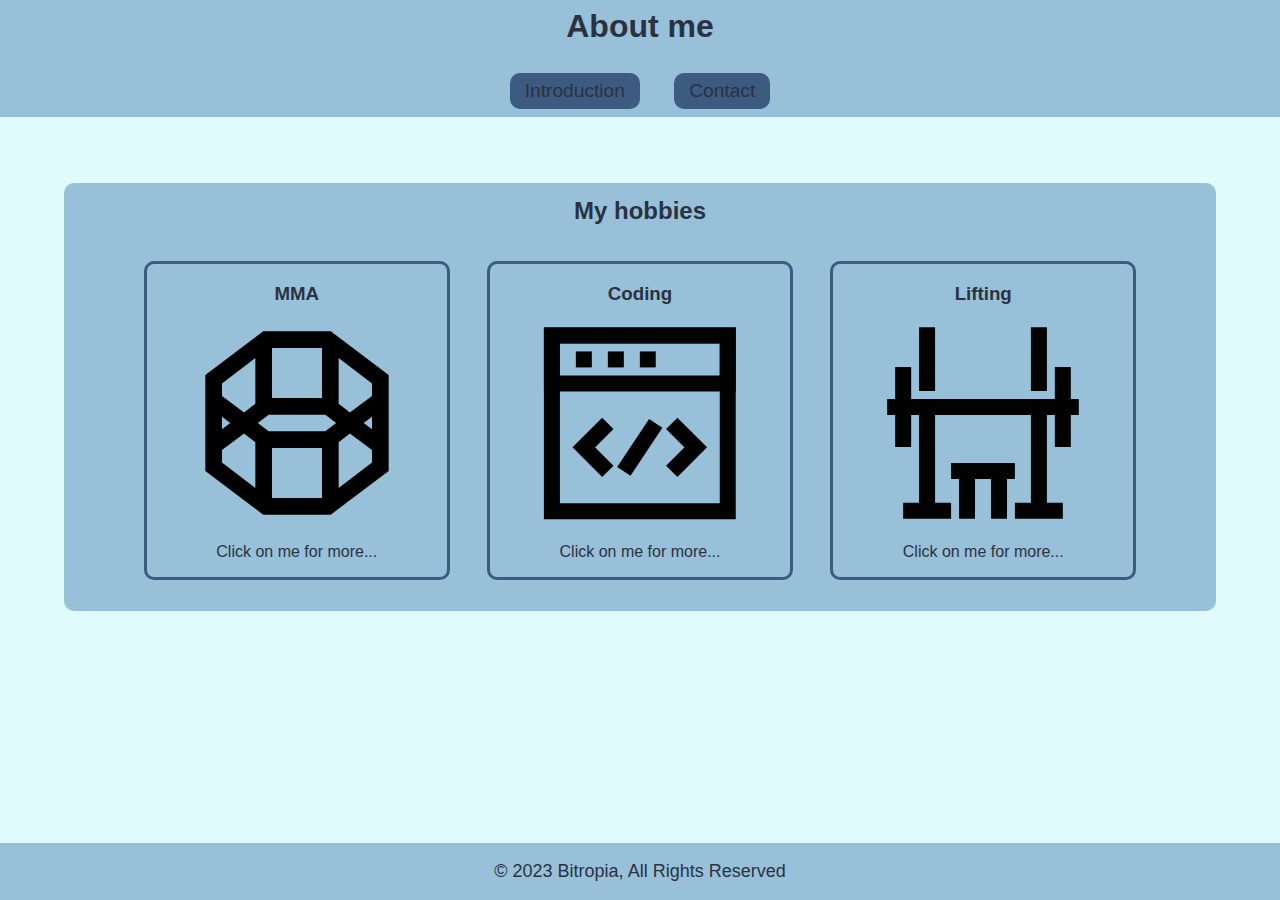
==== about.html @ 5f2811a8 "uus push2" ====
<!DOCTYPE html>
<html lang="en">
<head>
    <meta charset="UTF-8">
    <meta http-equiv="X-UA-Compatible" content="IE=edge">
    <meta name="viewport" content="width=device-width, initial-scale=1.0">
    <title>Arti - About me</title>
    <link rel="stylesheet" href="about.css">
</head>
<body>
    <header class="about_navbar">
        <h1>About me</h1>
        <nav>
            <a class="button" href="/index.html">Introduction</a>
            <a class="button" href="/">Contact</a>     
        </nav>
    </header>
    <main class="about_main">
        <section class="about_section">
            <h2>My hobbies</h2>
            <div class="about_hobbies_flexbox"></div>
                <section class="hobby">
                    <h3>MMA</h3>
                    <img src="resources/mma_icon_vector.svg" alt="cage"/>
                    <div class="hobby_text_section_1" onClick="changeParagraphOnToggle(0, 'small')">
                        <p>Click on me for more...</p>
                    </div>
                    <div class="hobby_text_section_2">
                        <p>
                            Mixed martial arts (MMA) is a full-contact combat sport based on striking, 
                            grappling and ground fighting.
                        </p>
                        <button class="button" onClick="changeParagraphOnToggle(0, 'big')">Close</button>
                    </div>
                </section>
                <section class="hobby">
                    <h3>Coding</h3>
                    <img src="resources/coding_icon_vector.svg" alt="computer"/>
                    <div class="hobby_text_section_1" onClick="changeParagraphOnToggle(1, 'small')">
                        <p>Click on me for more...</p>
                    </div>
                    <div class="hobby_text_section_2" onClick="changeParagraphOnToggle(1, 'big')">
                        <p>
                            What exactly coding means?
                            Coding tells a machine which actions to perform and how to complete tasks.
                        </p>
                        <button class="button">Close</button>
                    </div>
                </section>
                <section class="hobby">
                    <h3>Lifting</h3>
                    <img src="resources/lifting_icon_vector.svg" alt="squat rack"/>
                    <div class="hobby_text_section_1" onClick="changeParagraphOnToggle(2, 'small')">
                        <p>Click on me for more...</p>
                    </div>
                    <div class="hobby_text_section_2" onClick="changeParagraphOnToggle(2, 'big')">
                        <p>
                            Weightlifting or weight lifting generally refers to physical exercises and 
                            sports in which people lift weights.
                        </p>
                        <button class="button">Close</button>
                    </div>
                </section>
            </div>
        </section>
    </main>
    <footer>
        <p>© 2023 Bitropia, All Rights Reserved</p>
    </footer>

    <script>
        //getting bigger divs of the hobbies
        const listOfBigDivs = document.getElementsByClassName("hobby_text_section_2");
        
        //setting their display to none
        let i = 0;
        while (i < listOfBigDivs.length) {
            listOfBigDivs[i].style.display = "none";
            i ++;
        };
        
        //getting the smaller divs of the hobbies
        const listOfSmallDivs = document.getElementsByClassName("hobby_text_section_1");

        //function for toggling them 
        function changeParagraphOnToggle(hobbyId, currentDivSize){
            if (currentDivSize === "small") {
                listOfBigDivs[hobbyId].style.display = "block";
                listOfSmallDivs[hobbyId].style.display = "none"
            } else if (currentDivSize === "big") {
                listOfBigDivs[hobbyId].style.display = "none";
                listOfSmallDivs[hobbyId].style.display = "block"
            } else {
                alert("Invalid request");
                console.log("Got an invalid request")
            }
        }
    </script>
</body>

</html>
---- about.css ----
html, body {
    margin: 0;
    padding: 0;
    font-family: 'Lato', sans-serif;
    color: #293241;
    background-color: #e0fbfc;
}
body{
    min-height: 100vh;
    display: flex;
    flex-direction: column;
}

.button {
    background-color: #3d5a80;
    padding: 7px 15px;
    font-size: larger;
    font-weight: 500;
    border-radius: 10px;
    text-decoration: none;
    color: #293241;
    box-sizing: border-box;
}
.button:hover{
    transform: translateY(-5px);
    transition: 0.3s;
    padding: 8px 17px;
}

.about_navbar {
    background-color: #98c1d9;
    margin: 0;
    text-align: center;
    padding: calc(0.5vh + 3px) 0;
    position: sticky;
    top: 0;
}
.about_navbar > nav {
    margin-top: calc(15px + 1.5vh);
    display: flex;
    justify-content: center;
    gap: calc(15px + 1.5vw);
}
.about_navbar h1{
    margin: 0;
}

.about_main {
    margin: calc(3vh + 15px) 0;
}

.about_section {
    box-sizing: border-box;
    max-width: 90%;
    background-color: #98c1d9;
    margin: calc(15px + 1vh) auto;
    border-radius: 10px;
    text-align: center;
    padding: calc(1vh + 5px) calc(1vw + 5px);
}
.about_section > h2 {
    margin-top: 0;
}

.about_hobbies_flexbox {
    display: flex;
    flex-direction: row;
    gap: calc(2vw + 5px);
}
.hobby {
    border: 3px solid #3d5a80;
    border-radius: 10px;
    width: 300px;
    display: inline-block;
    margin: calc(0.5vw + 10px);
}
.hobby > img {
    height: 200px;
}

footer {
    margin-top: auto;
    background-color: #98c1d9;
    text-align: center;
    font-size: large;
}
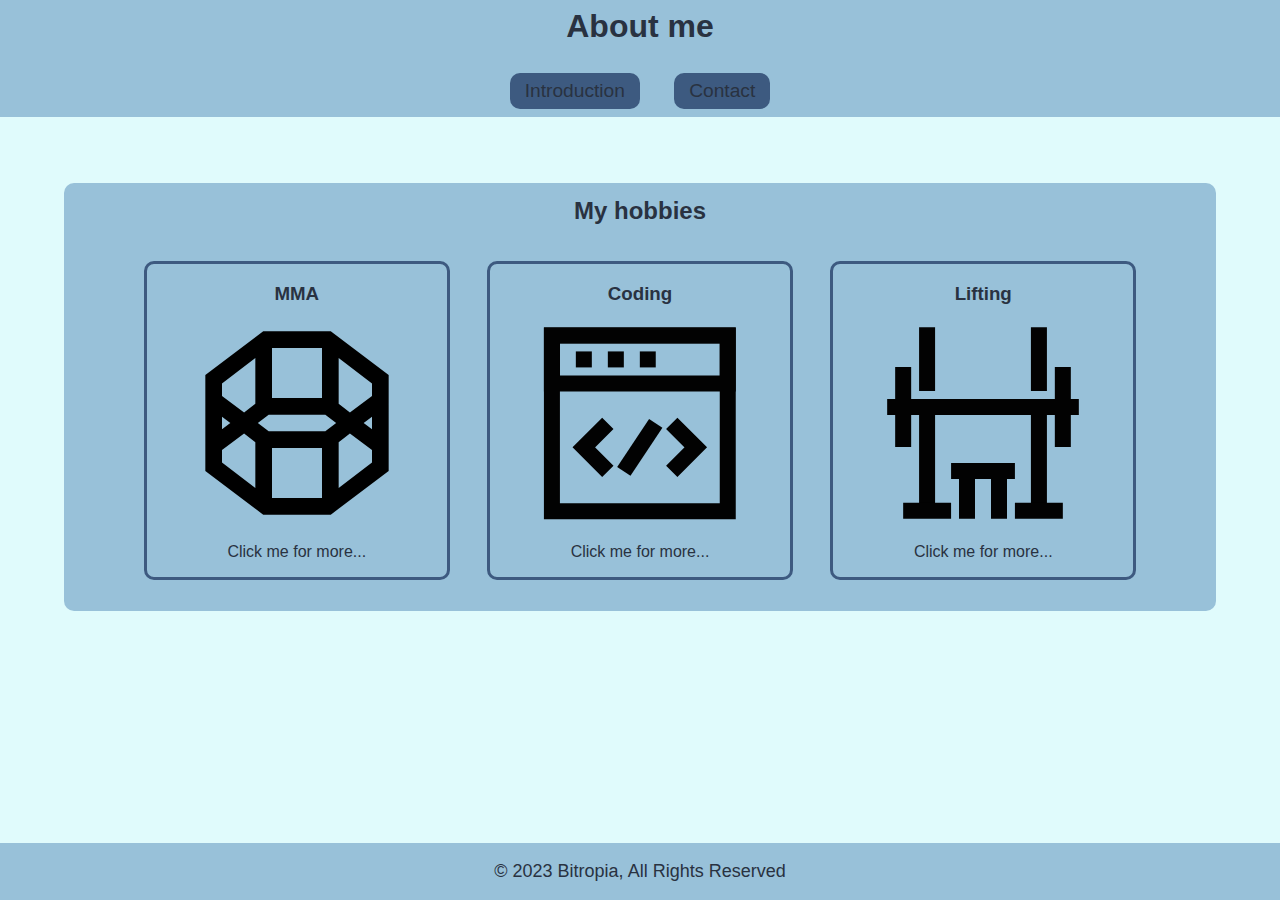
==== commit 7dadd7f7: "uus push3" ====
--- a/about.html
+++ b/about.html
@@ -22,44 +22,35 @@
                 <section class="hobby">
                     <h3>MMA</h3>
                     <img src="resources/mma_icon_vector.svg" alt="cage"/>
-                    <div class="hobby_text_section_1" onClick="changeParagraphOnToggle(0, 'small')">
-                        <p>Click on me for more...</p>
-                    </div>
-                    <div class="hobby_text_section_2">
-                        <p>
-                            Mixed martial arts (MMA) is a full-contact combat sport based on striking, 
-                            grappling and ground fighting.
-                        </p>
-                        <button class="button" onClick="changeParagraphOnToggle(0, 'big')">Close</button>
-                    </div>
+                    <input class="mma_checkbox" type="checkbox" id="r1">
+                        <label class="mma_label" for="r1">
+                            <p class="mma_text1">Click me for more...</p>
+                            <p class="mma_text2">Mixed martial arts (MMA) is a full-contact combat sport based on striking, 
+                                grappling and ground fighting.</p>
+                        </label>
+                    </input>     
                 </section>
                 <section class="hobby">
                     <h3>Coding</h3>
                     <img src="resources/coding_icon_vector.svg" alt="computer"/>
-                    <div class="hobby_text_section_1" onClick="changeParagraphOnToggle(1, 'small')">
-                        <p>Click on me for more...</p>
-                    </div>
-                    <div class="hobby_text_section_2" onClick="changeParagraphOnToggle(1, 'big')">
-                        <p>
-                            What exactly coding means?
-                            Coding tells a machine which actions to perform and how to complete tasks.
-                        </p>
-                        <button class="button">Close</button>
-                    </div>
+                    <input class="coding_checkbox" type="checkbox" id="r2">
+                        <label class="coding_label" for="r2">
+                            <p class="coding_text1">Click me for more...</p>
+                            <p class="coding_text2">Mixed martial arts (MMA) is a full-contact combat sport based on striking, 
+                                grappling and ground fighting.</p>
+                        </label>
+                    </input>  
                 </section>
                 <section class="hobby">
                     <h3>Lifting</h3>
                     <img src="resources/lifting_icon_vector.svg" alt="squat rack"/>
-                    <div class="hobby_text_section_1" onClick="changeParagraphOnToggle(2, 'small')">
-                        <p>Click on me for more...</p>
-                    </div>
-                    <div class="hobby_text_section_2" onClick="changeParagraphOnToggle(2, 'big')">
-                        <p>
-                            Weightlifting or weight lifting generally refers to physical exercises and 
-                            sports in which people lift weights.
-                        </p>
-                        <button class="button">Close</button>
-                    </div>
+                    <input class="lifting_checkbox" type="checkbox" id="r3">
+                        <label class="lifting_label" for="r3">
+                            <p class="lifting_text1">Click me for more...</p>
+                            <p class="lifting_text2">Mixed martial arts (MMA) is a full-contact combat sport based on striking, 
+                                grappling and ground fighting.</p>
+                        </label>
+                    </input>  
                 </section>
             </div>
         </section>
--- a/about.css
+++ b/about.css
@@ -83,4 +83,47 @@
     background-color: #98c1d9;
     text-align: center;
     font-size: large;
+}
+
+
+.mma_checkbox{
+    display: none;
+}
+.mma_text2{
+    padding: 10px;
+    display: none;
+}
+.mma_checkbox:checked + .mma_label > .mma_text2{
+    display: inline-block;
+}
+.mma_checkbox:checked + .mma_label > .mma_text1{
+    display: none;
+}
+
+.coding_checkbox{
+    display: none;
+}
+.coding_text2{
+    padding: 10px;
+    display: none;
+}
+.coding_checkbox:checked + .coding_label > .coding_text2{
+    display: inline-block;
+}
+.coding_checkbox:checked + .coding_label > .coding_text1{
+    display: none;
+}
+
+.lifting_checkbox{
+    display: none;
+}
+.lifting_text2{
+    padding: 10px;
+    display: none;
+}
+.lifting_checkbox:checked + .lifting_label > .lifting_text2{
+    display: inline-block;
+}
+.lifting_checkbox:checked + .lifting_label > .lifting_text1{
+    display: none;
 }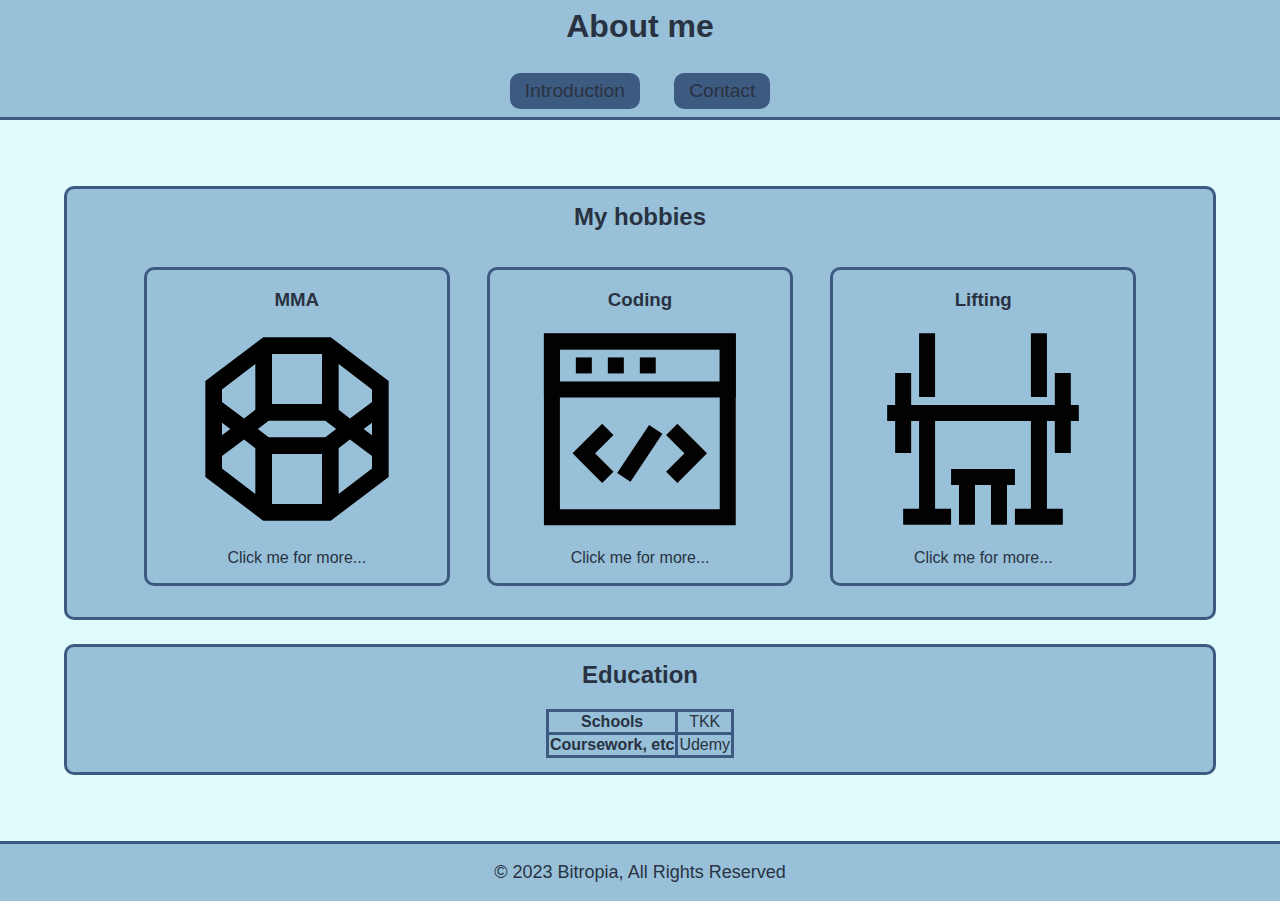
==== commit 8af9d50f: "uus push4" ====
--- a/about.html
+++ b/about.html
@@ -12,7 +12,7 @@
         <h1>About me</h1>
         <nav>
             <a class="button" href="/index.html">Introduction</a>
-            <a class="button" href="/">Contact</a>     
+            <a class="button" href="/contact.html">Contact</a>     
         </nav>
     </header>
     <main class="about_main">
@@ -54,6 +54,19 @@
                 </section>
             </div>
         </section>
+        <section class="about_section">
+            <h2>Education</h2>
+            <table class="about_table">
+                <tr>
+                    <th>Schools</th>
+                    <td>TKK</td>
+                </tr>
+                <tr>
+                    <th>Coursework, etc</th>
+                    <td>Udemy</td>
+                </tr>
+            </table>
+        </section>
     </main>
     <footer>
         <p>© 2023 Bitropia, All Rights Reserved</p>
--- a/about.css
+++ b/about.css
@@ -34,6 +34,7 @@
     padding: calc(0.5vh + 3px) 0;
     position: sticky;
     top: 0;
+    border-bottom: #3d5a80 3px solid;
 }
 .about_navbar > nav {
     margin-top: calc(15px + 1.5vh);
@@ -50,6 +51,7 @@
 }
 
 .about_section {
+    border: 3px solid #3d5a80;
     box-sizing: border-box;
     max-width: 90%;
     background-color: #98c1d9;
@@ -77,14 +79,6 @@
 .hobby > img {
     height: 200px;
 }
-
-footer {
-    margin-top: auto;
-    background-color: #98c1d9;
-    text-align: center;
-    font-size: large;
-}
-
 
 .mma_checkbox{
     display: none;
@@ -126,4 +120,20 @@
 }
 .lifting_checkbox:checked + .lifting_label > .lifting_text1{
     display: none;
-}+}
+
+.about_table{
+    margin: 0 auto;
+    border-collapse: collapse;
+}
+.about_table tr, th, td{
+    border: 3px solid #3d5a80;
+}
+
+footer {
+    margin-top: auto;
+    background-color: #98c1d9;
+    text-align: center;
+    font-size: large;
+    border-top: #3d5a80 3px solid;
+}
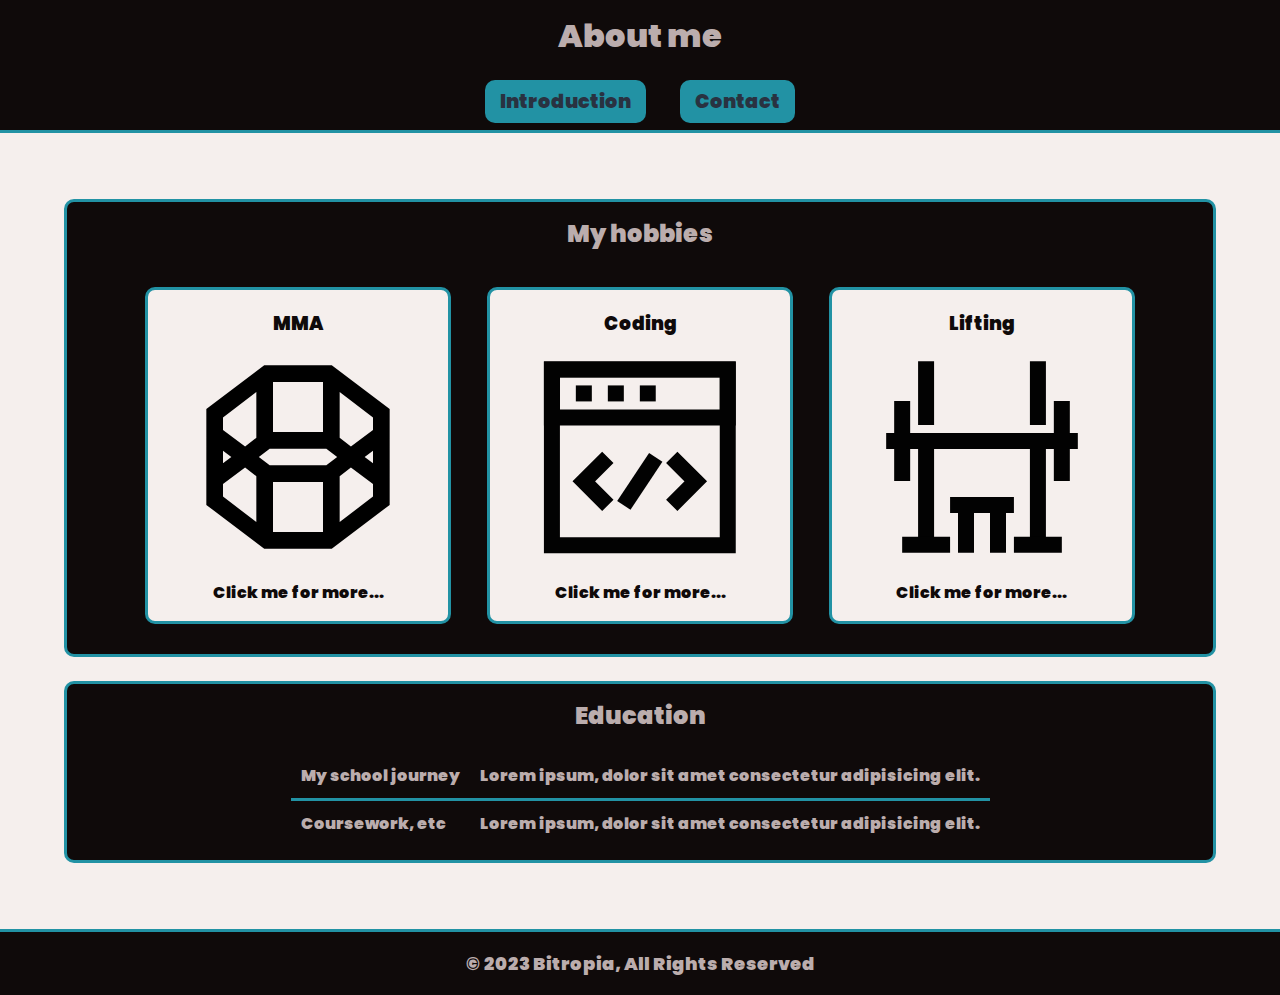
==== commit 7591b8cb: "random push" ====
--- a/about.html
+++ b/about.html
@@ -1,106 +1,121 @@
 <!DOCTYPE html>
 <html lang="en">
-<head>
-    <meta charset="UTF-8">
-    <meta http-equiv="X-UA-Compatible" content="IE=edge">
-    <meta name="viewport" content="width=device-width, initial-scale=1.0">
-    <title>Arti - About me</title>
-    <link rel="stylesheet" href="about.css">
-</head>
-<body>
-    <header class="about_navbar">
-        <h1>About me</h1>
-        <nav>
-            <a class="button" href="/index.html">Introduction</a>
-            <a class="button" href="/contact.html">Contact</a>     
-        </nav>
+  <head>
+    <meta charset="UTF-8" />
+    <meta http-equiv="X-UA-Compatible" content="IE=edge" />
+    <meta name="viewport" content="width=device-width, initial-scale=1.0" />
+    <title>About me - Arti, a Web Development Intern</title>
+    <link rel="stylesheet" href="about.css" />
+    <meta
+      name="description"
+      content="Lorem ipsum dolor sit amet consectetur adipisicing elit. 
+    Eligendi dolor reiciendis corrupti tempore officiis molestias eveniet alias? "
+    />
+    <meta
+      name="keywords"
+      content="html, css, javascript, intern, SWE, about page"
+    />
+    <link rel="shortcut icon" type="image/ico" href="./resources/favicon/favicon.ico"/>
+  </head>
+  <body>
+    <header class="about_header">
+      <h1>About me</h1>
     </header>
+    <nav class="about_navbar">
+      <a class="button" href="/index.html" title="Introduction">Introduction</a>
+      <a class="button" href="/contact.html" title="Contact">Contact</a>
+    </nav>
     <main class="about_main">
-        <section class="about_section">
-            <h2>My hobbies</h2>
-            <div class="about_hobbies_flexbox"></div>
-                <section class="hobby">
-                    <h3>MMA</h3>
-                    <img src="resources/mma_icon_vector.svg" alt="cage"/>
-                    <input class="mma_checkbox" type="checkbox" id="r1">
-                        <label class="mma_label" for="r1">
-                            <p class="mma_text1">Click me for more...</p>
-                            <p class="mma_text2">Mixed martial arts (MMA) is a full-contact combat sport based on striking, 
-                                grappling and ground fighting.</p>
-                        </label>
-                    </input>     
-                </section>
-                <section class="hobby">
-                    <h3>Coding</h3>
-                    <img src="resources/coding_icon_vector.svg" alt="computer"/>
-                    <input class="coding_checkbox" type="checkbox" id="r2">
-                        <label class="coding_label" for="r2">
-                            <p class="coding_text1">Click me for more...</p>
-                            <p class="coding_text2">Mixed martial arts (MMA) is a full-contact combat sport based on striking, 
-                                grappling and ground fighting.</p>
-                        </label>
-                    </input>  
-                </section>
-                <section class="hobby">
-                    <h3>Lifting</h3>
-                    <img src="resources/lifting_icon_vector.svg" alt="squat rack"/>
-                    <input class="lifting_checkbox" type="checkbox" id="r3">
-                        <label class="lifting_label" for="r3">
-                            <p class="lifting_text1">Click me for more...</p>
-                            <p class="lifting_text2">Mixed martial arts (MMA) is a full-contact combat sport based on striking, 
-                                grappling and ground fighting.</p>
-                        </label>
-                    </input>  
-                </section>
-            </div>
-        </section>
-        <section class="about_section">
-            <h2>Education</h2>
-            <table class="about_table">
-                <tr>
-                    <th>Schools</th>
-                    <td>TKK</td>
-                </tr>
-                <tr>
-                    <th>Coursework, etc</th>
-                    <td>Udemy</td>
-                </tr>
-            </table>
-        </section>
+      <section class="about_section">
+        <h2>My hobbies</h2>
+        <div>
+          <section class="hobby">
+            <h3>MMA</h3>
+            <img src="resources/mma_icon_vector.svg" alt="cage" />
+            <input class="mma_checkbox" type="checkbox" id="r1" />
+            <label class="mma_label" for="r1">
+              <p class="mma_text1">Click me for more...</p>
+              <p class="mma_text2">
+                Mixed martial arts (MMA) is a full-contact combat sport based on
+                striking, grappling and ground fighting.
+              </p>
+            </label>
+          </section>
+          <section class="hobby">
+            <h3>Coding</h3>
+            <img src="resources/coding_icon_vector.svg" alt="computer" />
+            <input class="coding_checkbox" type="checkbox" id="r2" />
+            <label class="coding_label" for="r2">
+              <p class="coding_text1">Click me for more...</p>
+              <p class="coding_text2">
+                Mixed martial arts (MMA) is a full-contact combat sport based on
+                striking, grappling and ground fighting.
+              </p>
+            </label>
+          </section>
+          <section class="hobby">
+            <h3>Lifting</h3>
+            <img src="resources/lifting_icon_vector.svg" alt="squat rack" />
+            <input class="lifting_checkbox" type="checkbox" id="r3" />
+            <label class="lifting_label" for="r3">
+              <p class="lifting_text1">Click me for more...</p>
+              <p class="lifting_text2">
+                Mixed martial arts (MMA) is a full-contact combat sport based on
+                striking, grappling and ground fighting.
+              </p>
+            </label>
+          </section>
+        </div>
+      </section>
+      <section class="about_section">
+        <h2>Education</h2>
+        <table class="about_table">
+          <tr>
+            <th>My school journey</th>
+            <td>Lorem ipsum, dolor sit amet consectetur adipisicing elit.</td>
+          </tr>
+          <tr>
+            <th>Coursework, etc</th>
+            <td>Lorem ipsum, dolor sit amet consectetur adipisicing elit.</td>
+          </tr>
+        </table>
+      </section>
     </main>
     <footer>
-        <p>© 2023 Bitropia, All Rights Reserved</p>
+      <p>© 2023 Bitropia, All Rights Reserved</p>
     </footer>
 
     <script>
-        //getting bigger divs of the hobbies
-        const listOfBigDivs = document.getElementsByClassName("hobby_text_section_2");
-        
-        //setting their display to none
-        let i = 0;
-        while (i < listOfBigDivs.length) {
-            listOfBigDivs[i].style.display = "none";
-            i ++;
-        };
-        
-        //getting the smaller divs of the hobbies
-        const listOfSmallDivs = document.getElementsByClassName("hobby_text_section_1");
+      //getting bigger divs of the hobbies
+      const listOfBigDivs = document.getElementsByClassName(
+        "hobby_text_section_2"
+      );
 
-        //function for toggling them 
-        function changeParagraphOnToggle(hobbyId, currentDivSize){
-            if (currentDivSize === "small") {
-                listOfBigDivs[hobbyId].style.display = "block";
-                listOfSmallDivs[hobbyId].style.display = "none"
-            } else if (currentDivSize === "big") {
-                listOfBigDivs[hobbyId].style.display = "none";
-                listOfSmallDivs[hobbyId].style.display = "block"
-            } else {
-                alert("Invalid request");
-                console.log("Got an invalid request")
-            }
+      //setting their display to none
+      let i = 0;
+      while (i < listOfBigDivs.length) {
+        listOfBigDivs[i].style.display = "none";
+        i++;
+      }
+
+      //getting the smaller divs of the hobbies
+      const listOfSmallDivs = document.getElementsByClassName(
+        "hobby_text_section_1"
+      );
+
+      //function for toggling them
+      function changeParagraphOnToggle(hobbyId, currentDivSize) {
+        if (currentDivSize === "small") {
+          listOfBigDivs[hobbyId].style.display = "block";
+          listOfSmallDivs[hobbyId].style.display = "none";
+        } else if (currentDivSize === "big") {
+          listOfBigDivs[hobbyId].style.display = "none";
+          listOfSmallDivs[hobbyId].style.display = "block";
+        } else {
+          alert("Invalid request");
+          console.log("Got an invalid request");
         }
+      }
     </script>
-</body>
-
+  </body>
 </html>
-
--- a/about.css
+++ b/about.css
@@ -1,139 +1,151 @@
-html, body {
-    margin: 0;
-    padding: 0;
-    font-family: 'Lato', sans-serif;
-    color: #293241;
-    background-color: #e0fbfc;
+@font-face {
+    font-family: "Poppins";
+     src: url('./resources/Poppins_font/Poppins-Black.ttf') format("truetype");
 }
-body{
-    min-height: 100vh;
-    display: flex;
-    flex-direction: column;
+html,
+body {
+  margin: 0;
+  padding: 0;
+  font-family: "Poppins", sans-serif;
+  color: #BBADAD;
+  background-color: #f5efed;
+}
+body {
+  min-height: 100vh;
+  display: flex;
+  flex-direction: column;
 }
 
 .button {
-    background-color: #3d5a80;
-    padding: 7px 15px;
-    font-size: larger;
-    font-weight: 500;
-    border-radius: 10px;
-    text-decoration: none;
-    color: #293241;
-    box-sizing: border-box;
+  background-color: #2292a4;
+  padding: 7px 15px;
+  font-size: larger;
+  font-weight: 500;
+  border-radius: 10px;
+  text-decoration: none;
+  color: #293241;
+  box-sizing: border-box;
 }
-.button:hover{
-    transform: translateY(-5px);
-    transition: 0.3s;
-    padding: 8px 17px;
+.button:hover {
+  transform: translateY(-5px);
+  transition: 0.3s;
+  padding: 8px 17px;
 }
 
+.about_header {
+    background-color: #0f0a0a;
+  margin: 0;
+  text-align: center;
+  
+}
 .about_navbar {
-    background-color: #98c1d9;
-    margin: 0;
-    text-align: center;
     padding: calc(0.5vh + 3px) 0;
-    position: sticky;
-    top: 0;
-    border-bottom: #3d5a80 3px solid;
+  display: flex;
+  justify-content: center;
+  gap: calc(15px + 1.5vw);
+  background-color: #0f0a0a;
+  border-bottom: #2292a4 3px solid;
+  position: sticky;
+  top: 0;
 }
-.about_navbar > nav {
-    margin-top: calc(15px + 1.5vh);
-    display: flex;
-    justify-content: center;
-    gap: calc(15px + 1.5vw);
-}
-.about_navbar h1{
-    margin: 0;
+.about_header h1 {
+    margin: 0.75rem;
 }
 
 .about_main {
-    margin: calc(3vh + 15px) 0;
+  margin: calc(3vh + 15px) 0;
 }
 
 .about_section {
-    border: 3px solid #3d5a80;
-    box-sizing: border-box;
-    max-width: 90%;
-    background-color: #98c1d9;
-    margin: calc(15px + 1vh) auto;
-    border-radius: 10px;
-    text-align: center;
-    padding: calc(1vh + 5px) calc(1vw + 5px);
+  border: 3px solid #2292a4;
+  box-sizing: border-box;
+  max-width: 90%;
+  background-color: #0f0a0a;
+  margin: calc(15px + 1vh) auto;
+  border-radius: 10px;
+  text-align: center;
+  padding: calc(1vh + 5px) calc(1vw + 5px);
 }
 .about_section > h2 {
-    margin-top: 0;
+  margin-top: 0;
 }
 
-.about_hobbies_flexbox {
-    display: flex;
-    flex-direction: row;
-    gap: calc(2vw + 5px);
-}
 .hobby {
-    border: 3px solid #3d5a80;
-    border-radius: 10px;
-    width: 300px;
-    display: inline-block;
-    margin: calc(0.5vw + 10px);
+background-color: #f5efed;
+color:#0f0a0a;
+  border: 3px solid #2292a4;
+  border-radius: 10px;
+  width: 300px;
+  display: inline-block;
+  margin: calc(0.5vw + 10px);
 }
 .hobby > img {
-    height: 200px;
+  height: 200px;
 }
 
-.mma_checkbox{
-    display: none;
+.mma_checkbox {
+  display: none;
 }
-.mma_text2{
-    padding: 10px;
-    display: none;
+.mma_text2 {
+  padding: 10px;
+  display: none;
 }
-.mma_checkbox:checked + .mma_label > .mma_text2{
-    display: inline-block;
+.mma_checkbox:checked + .mma_label > .mma_text2 {
+  display: inline-block;
 }
-.mma_checkbox:checked + .mma_label > .mma_text1{
-    display: none;
+.mma_checkbox:checked + .mma_label > .mma_text1 {
+  display: none;
 }
 
-.coding_checkbox{
-    display: none;
+.coding_checkbox {
+  display: none;
 }
-.coding_text2{
-    padding: 10px;
-    display: none;
+.coding_text2 {
+  padding: 10px;
+  display: none;
 }
-.coding_checkbox:checked + .coding_label > .coding_text2{
-    display: inline-block;
+.coding_checkbox:checked + .coding_label > .coding_text2 {
+  display: inline-block;
 }
-.coding_checkbox:checked + .coding_label > .coding_text1{
-    display: none;
+.coding_checkbox:checked + .coding_label > .coding_text1 {
+  display: none;
 }
 
-.lifting_checkbox{
-    display: none;
+.lifting_checkbox {
+  display: none;
 }
-.lifting_text2{
-    padding: 10px;
-    display: none;
+.lifting_text2 {
+  padding: 10px;
+  display: none;
 }
-.lifting_checkbox:checked + .lifting_label > .lifting_text2{
-    display: inline-block;
+.lifting_checkbox:checked + .lifting_label > .lifting_text2 {
+  display: inline-block;
 }
-.lifting_checkbox:checked + .lifting_label > .lifting_text1{
-    display: none;
+.lifting_checkbox:checked + .lifting_label > .lifting_text1 {
+  display: none;
 }
 
-.about_table{
-    margin: 0 auto;
-    border-collapse: collapse;
+.about_table {
+  margin: 0 auto;
+  border-collapse: collapse;
+  border-spacing: 0;
 }
-.about_table tr, th, td{
-    border: 3px solid #3d5a80;
+.about_table tr {
+  border-bottom: 3px solid #2292a4;
+}
+.about_table tr:last-of-type {
+  border: none;
+}
+.about_table td,
+th {
+  padding: 10px;
+  text-align: left;
 }
 
 footer {
-    margin-top: auto;
-    background-color: #98c1d9;
-    text-align: center;
-    font-size: large;
-    border-top: #3d5a80 3px solid;
+  margin-top: auto;
+  background-color: #0f0a0a;
+  text-align: center;
+  font-size: large;
+  border-top: #2292a4 3px solid;
 }
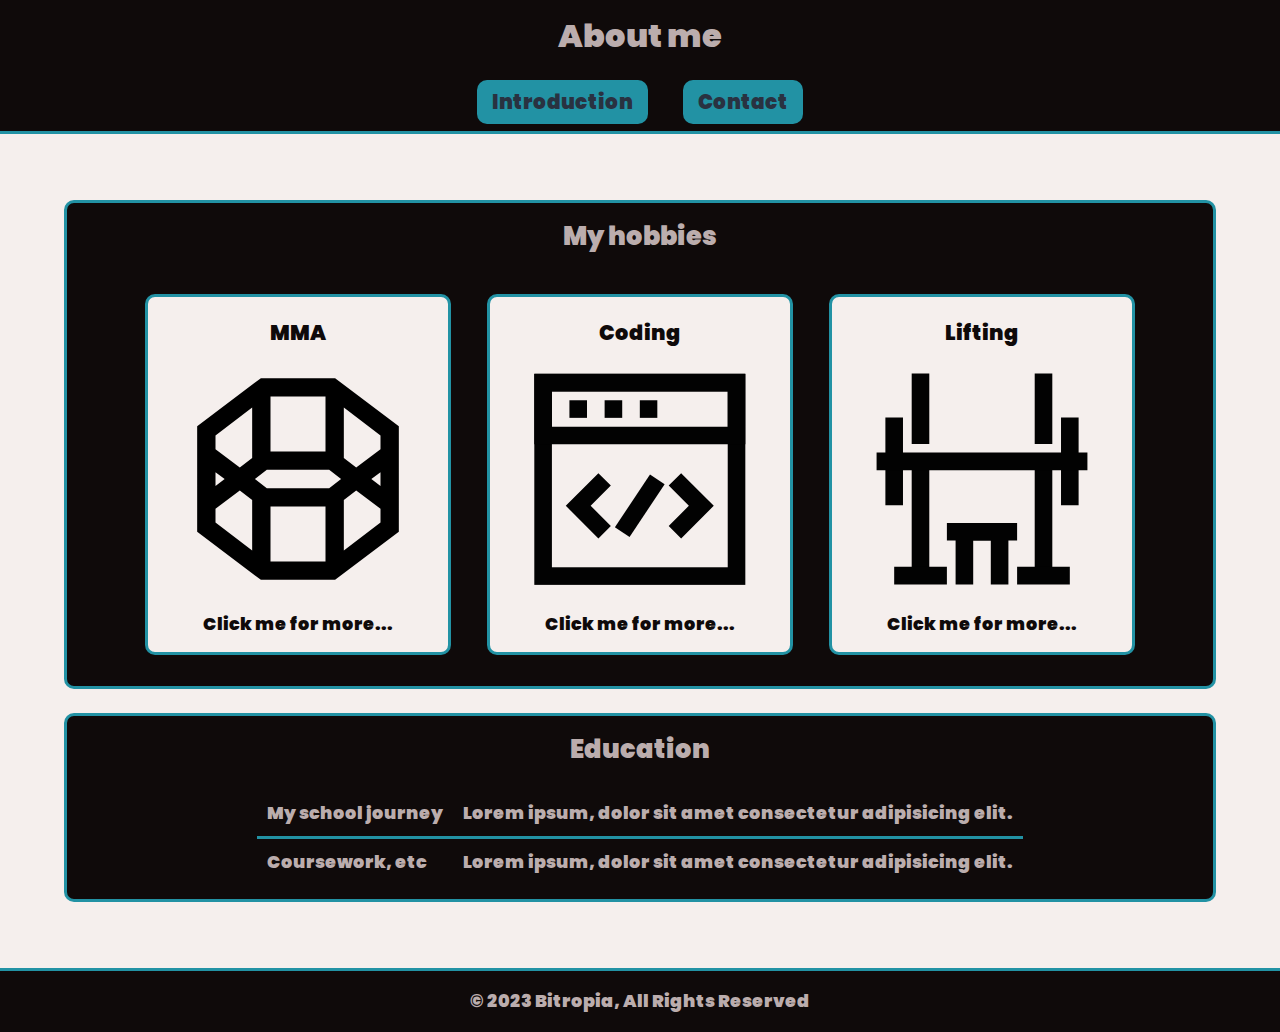
==== commit 4f5a281d: "pmst final" ====
--- a/about.html
+++ b/about.html
@@ -31,7 +31,9 @@
         <div>
           <section class="hobby">
             <h3>MMA</h3>
-            <img src="resources/mma_icon_vector.svg" alt="cage" />
+            <svg>
+              <image href="/resources/mma_icon_vector.svg" alt="cage"/>
+            </svg>
             <input class="mma_checkbox" type="checkbox" id="r1" />
             <label class="mma_label" for="r1">
               <p class="mma_text1">Click me for more...</p>
@@ -43,7 +45,9 @@
           </section>
           <section class="hobby">
             <h3>Coding</h3>
-            <img src="resources/coding_icon_vector.svg" alt="computer" />
+            <svg>
+              <image href="/resources/coding_icon_vector.svg" alt="computer"/>
+            </svg>
             <input class="coding_checkbox" type="checkbox" id="r2" />
             <label class="coding_label" for="r2">
               <p class="coding_text1">Click me for more...</p>
@@ -55,7 +59,9 @@
           </section>
           <section class="hobby">
             <h3>Lifting</h3>
-            <img src="resources/lifting_icon_vector.svg" alt="squat rack" />
+            <svg>
+              <image href="/resources/lifting_icon_vector.svg" alt="barbell"/>
+            </svg>
             <input class="lifting_checkbox" type="checkbox" id="r3" />
             <label class="lifting_label" for="r3">
               <p class="lifting_text1">Click me for more...</p>
--- a/about.css
+++ b/about.css
@@ -19,12 +19,12 @@
 .button {
   background-color: #2292a4;
   padding: 7px 15px;
-  font-size: larger;
   font-weight: 500;
   border-radius: 10px;
   text-decoration: none;
   color: #293241;
   box-sizing: border-box;
+  font-size: 1.25rem;
 }
 .button:hover {
   transform: translateY(-5px);
@@ -39,7 +39,7 @@
   
 }
 .about_navbar {
-    padding: calc(0.5vh + 3px) 0;
+    padding: calc(0.5vh + 3px) 10px;
   display: flex;
   justify-content: center;
   gap: calc(15px + 1.5vw);
@@ -47,9 +47,11 @@
   border-bottom: #2292a4 3px solid;
   position: sticky;
   top: 0;
+  flex-wrap: wrap;
 }
 .about_header h1 {
-    margin: 0.75rem;
+  margin: 12px;
+  font-size: 2rem;
 }
 
 .about_main {
@@ -68,6 +70,7 @@
 }
 .about_section > h2 {
   margin-top: 0;
+  font-size: 1.6rem;
 }
 
 .hobby {
@@ -78,10 +81,21 @@
   width: 300px;
   display: inline-block;
   margin: calc(0.5vw + 10px);
+  max-width: 80%;
 }
-.hobby > img {
-  height: 200px;
+.hobby > h3 {
+  font-size: 1.3rem;
 }
+.hobby > label > p {
+  font-size: 1.1rem;
+  line-height: 1.3rem;
+}
+.hobby > svg,
+.hobby > svg > image {
+  height: 220px;
+  width: 220px;
+}
+
 
 .mma_checkbox {
   display: none;
@@ -131,6 +145,7 @@
   border-spacing: 0;
 }
 .about_table tr {
+  max-width: 85vw;
   border-bottom: 3px solid #2292a4;
 }
 .about_table tr:last-of-type {
@@ -140,12 +155,40 @@
 th {
   padding: 10px;
   text-align: left;
+  font-size: 1.1rem;
 }
 
 footer {
   margin-top: auto;
   background-color: #0f0a0a;
   text-align: center;
-  font-size: large;
   border-top: #2292a4 3px solid;
+  font-size: 1.1rem;
 }
+
+@media screen and (max-width: 535px) {
+  .about_header h1{
+    margin: 5px
+  }
+  .about_main {
+    margin-top: 0;
+    margin-bottom: 0;
+  }
+  .hobby > svg,
+  .hobby > svg > image {
+    height: calc(25vw + 120px);
+    width: calc(25vw + 120px);
+  }
+} 
+@media screen and (max-width: 340px) {
+  .about_table td, th {
+    padding: 2px;
+    font-size: 0.9rem;
+  }
+  .hobby > svg,
+  .hobby > svg > image {
+    height: calc(25vw + 100px);
+    width: calc(25vw + 100px);
+  }
+
+}
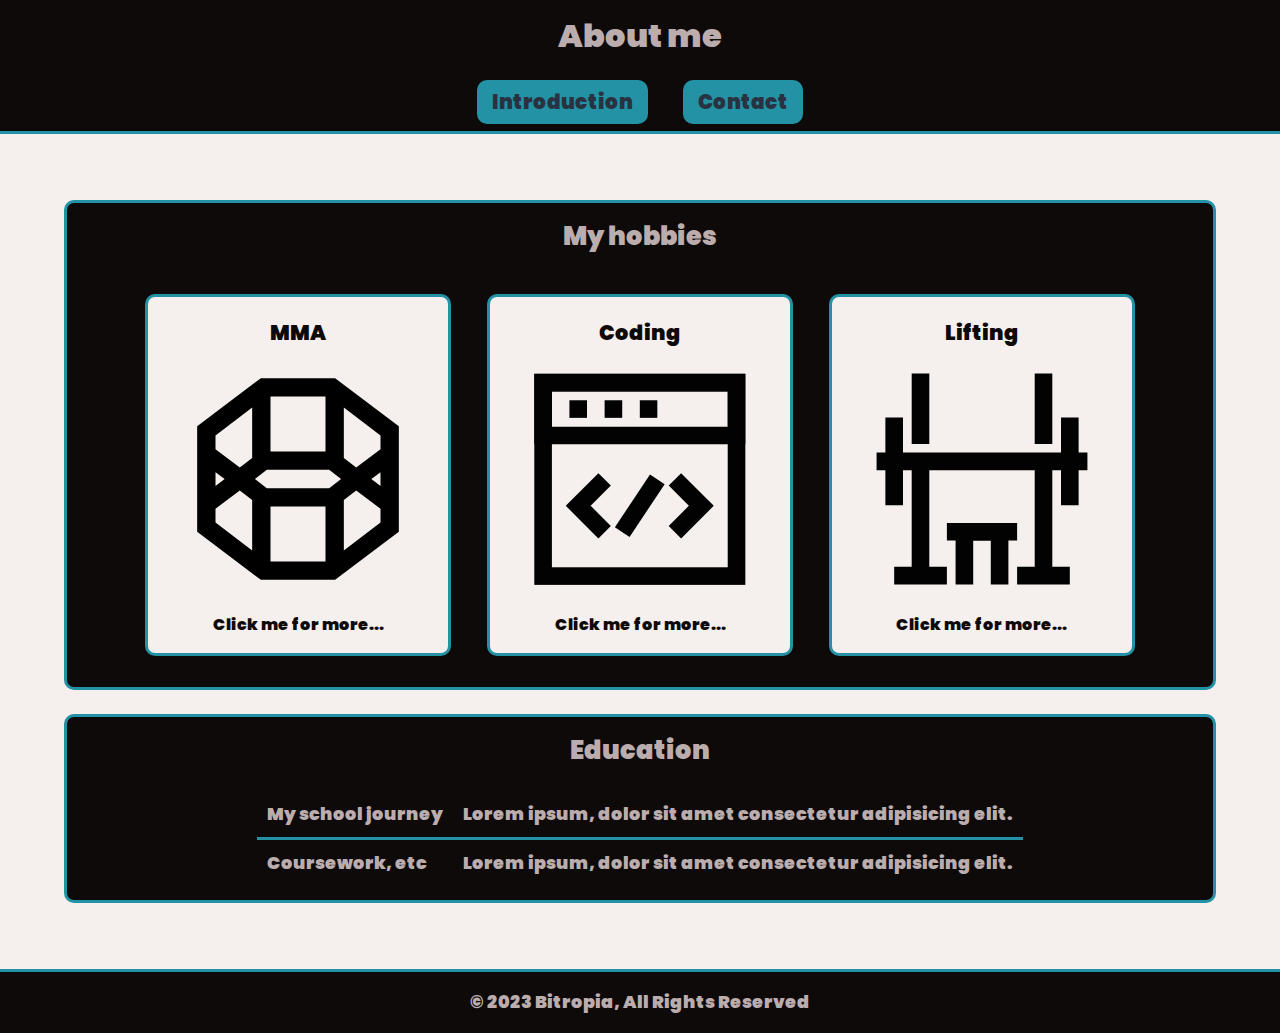
==== commit 4f5aab9b: "Phase 2 commit" ====
--- a/about.html
+++ b/about.html
@@ -34,42 +34,33 @@
             <svg>
               <image href="/resources/mma_icon_vector.svg" alt="cage"/>
             </svg>
-            <input class="mma_checkbox" type="checkbox" id="r1" />
-            <label class="mma_label" for="r1">
-              <p class="mma_text1">Click me for more...</p>
-              <p class="mma_text2">
-                Mixed martial arts (MMA) is a full-contact combat sport based on
-                striking, grappling and ground fighting.
-              </p>
-            </label>
+            <p class="hobby_text_section_1" onclick="changeParagraphOnToggle(0, 'small')">Click me for more...</p>
+            <p class="hobby_text_section_2" onclick="changeParagraphOnToggle(0, 'big')">
+              Mixed martial arts (MMA) is a full-contact combat sport based on
+              striking, grappling and ground fighting.
+            </p>
           </section>
           <section class="hobby">
             <h3>Coding</h3>
             <svg>
               <image href="/resources/coding_icon_vector.svg" alt="computer"/>
             </svg>
-            <input class="coding_checkbox" type="checkbox" id="r2" />
-            <label class="coding_label" for="r2">
-              <p class="coding_text1">Click me for more...</p>
-              <p class="coding_text2">
-                Mixed martial arts (MMA) is a full-contact combat sport based on
-                striking, grappling and ground fighting.
-              </p>
-            </label>
+            <p class="hobby_text_section_1" onclick="changeParagraphOnToggle(1, 'small')">Click me for more...</p>
+            <p class="hobby_text_section_2" onclick="changeParagraphOnToggle(1, 'big')">
+              Mixed martial arts (MMA) is a full-contact combat sport based on
+              striking, grappling and ground fighting.
+            </p>
           </section>
           <section class="hobby">
             <h3>Lifting</h3>
             <svg>
               <image href="/resources/lifting_icon_vector.svg" alt="barbell"/>
             </svg>
-            <input class="lifting_checkbox" type="checkbox" id="r3" />
-            <label class="lifting_label" for="r3">
-              <p class="lifting_text1">Click me for more...</p>
-              <p class="lifting_text2">
-                Mixed martial arts (MMA) is a full-contact combat sport based on
-                striking, grappling and ground fighting.
-              </p>
-            </label>
+            <p class="hobby_text_section_1" onclick="changeParagraphOnToggle(2, 'small')">Click me for more...</p>
+            <p class="hobby_text_section_2" onclick="changeParagraphOnToggle(2, 'big')">
+              Mixed martial arts (MMA) is a full-contact combat sport based on
+              striking, grappling and ground fighting.
+            </p>
           </section>
         </div>
       </section>
--- a/about.css
+++ b/about.css
@@ -96,47 +96,8 @@
   width: 220px;
 }
 
-
-.mma_checkbox {
-  display: none;
-}
-.mma_text2 {
-  padding: 10px;
-  display: none;
-}
-.mma_checkbox:checked + .mma_label > .mma_text2 {
-  display: inline-block;
-}
-.mma_checkbox:checked + .mma_label > .mma_text1 {
-  display: none;
-}
-
-.coding_checkbox {
-  display: none;
-}
-.coding_text2 {
-  padding: 10px;
-  display: none;
-}
-.coding_checkbox:checked + .coding_label > .coding_text2 {
-  display: inline-block;
-}
-.coding_checkbox:checked + .coding_label > .coding_text1 {
-  display: none;
-}
-
-.lifting_checkbox {
-  display: none;
-}
-.lifting_text2 {
-  padding: 10px;
-  display: none;
-}
-.lifting_checkbox:checked + .lifting_label > .lifting_text2 {
-  display: inline-block;
-}
-.lifting_checkbox:checked + .lifting_label > .lifting_text1 {
-  display: none;
+.hobby_text_section_1, .hobby_text_section_2 {
+  cursor: pointer;
 }
 
 .about_table {
@@ -167,6 +128,9 @@
 }
 
 @media screen and (max-width: 535px) {
+  .about_section > h2{ 
+    margin-bottom: 5px;
+  }
   .about_header h1{
     margin: 5px
   }
@@ -181,6 +145,9 @@
   }
 } 
 @media screen and (max-width: 340px) {
+  .about_navbar a {
+    font-size: 0.9rem;
+  }
   .about_table td, th {
     padding: 2px;
     font-size: 0.9rem;
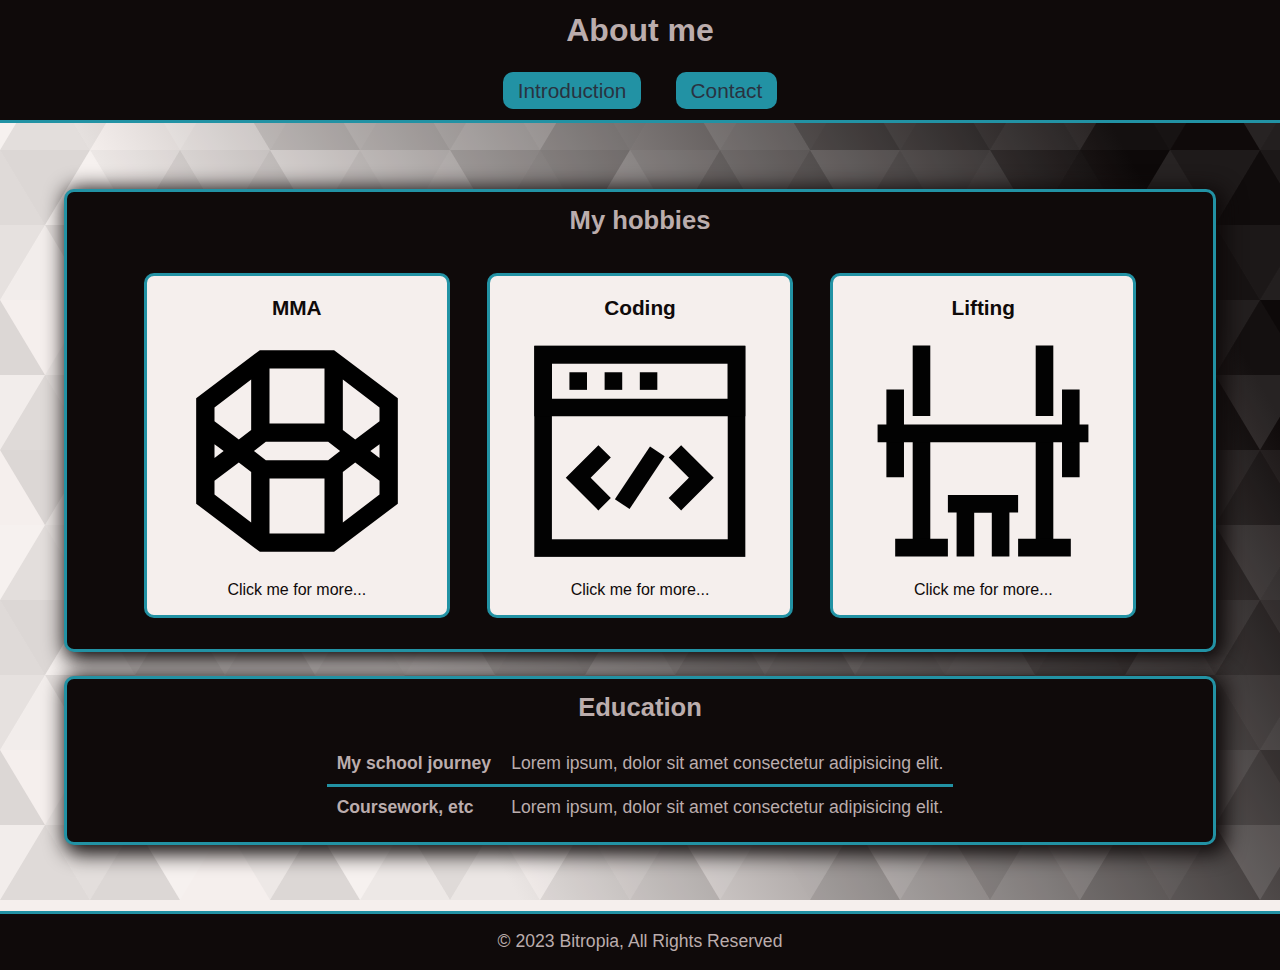
==== commit 46ca7ebe: "formatting, etc" ====
--- a/about.html
+++ b/about.html
@@ -5,7 +5,8 @@
     <meta http-equiv="X-UA-Compatible" content="IE=edge" />
     <meta name="viewport" content="width=device-width, initial-scale=1.0" />
     <title>About me - Arti, a Web Development Intern</title>
-    <link rel="stylesheet" href="about.css" />
+    <link rel="stylesheet" href="/styles/reset.css" />
+    <link rel="stylesheet" href="/styles/about.css" />
     <meta
       name="description"
       content="Lorem ipsum dolor sit amet consectetur adipisicing elit. 
@@ -15,15 +16,27 @@
       name="keywords"
       content="html, css, javascript, intern, SWE, about page"
     />
-    <link rel="shortcut icon" type="image/ico" href="./resources/favicon/favicon.ico"/>
+    <link
+      rel="shortcut icon"
+      type="image/ico"
+      href="./resources/favicon/favicon.ico"
+    />
   </head>
   <body>
     <header class="about_header">
       <h1>About me</h1>
     </header>
     <nav class="about_navbar">
-      <a class="button" href="/index.html" title="Introduction">Introduction</a>
-      <a class="button" href="/contact.html" title="Contact">Contact</a>
+      <ul>
+        <li>
+          <a class="button" href="/index.html" title="Introduction"
+            >Introduction</a
+          >
+        </li>
+        <li>
+          <a class="button" href="/contact.html" title="Contact">Contact</a>
+        </li>
+      </ul>
     </nav>
     <main class="about_main">
       <section class="about_section">
@@ -32,10 +45,18 @@
           <section class="hobby">
             <h3>MMA</h3>
             <svg>
-              <image href="/resources/mma_icon_vector.svg" alt="cage"/>
+              <image href="/resources/mma_icon_vector.svg" alt="cage" />
             </svg>
-            <p class="hobby_text_section_1" onclick="changeParagraphOnToggle(0, 'small')">Click me for more...</p>
-            <p class="hobby_text_section_2" onclick="changeParagraphOnToggle(0, 'big')">
+            <p
+              class="hobby_text_section_1"
+              onclick="changeParagraphOnToggle(0, 'small')"
+            >
+              Click me for more...
+            </p>
+            <p
+              class="hobby_text_section_2"
+              onclick="changeParagraphOnToggle(0, 'big')"
+            >
               Mixed martial arts (MMA) is a full-contact combat sport based on
               striking, grappling and ground fighting.
             </p>
@@ -43,10 +64,18 @@
           <section class="hobby">
             <h3>Coding</h3>
             <svg>
-              <image href="/resources/coding_icon_vector.svg" alt="computer"/>
+              <image href="/resources/coding_icon_vector.svg" alt="computer" />
             </svg>
-            <p class="hobby_text_section_1" onclick="changeParagraphOnToggle(1, 'small')">Click me for more...</p>
-            <p class="hobby_text_section_2" onclick="changeParagraphOnToggle(1, 'big')">
+            <p
+              class="hobby_text_section_1"
+              onclick="changeParagraphOnToggle(1, 'small')"
+            >
+              Click me for more...
+            </p>
+            <p
+              class="hobby_text_section_2"
+              onclick="changeParagraphOnToggle(1, 'big')"
+            >
               Mixed martial arts (MMA) is a full-contact combat sport based on
               striking, grappling and ground fighting.
             </p>
@@ -54,10 +83,18 @@
           <section class="hobby">
             <h3>Lifting</h3>
             <svg>
-              <image href="/resources/lifting_icon_vector.svg" alt="barbell"/>
+              <image href="/resources/lifting_icon_vector.svg" alt="barbell" />
             </svg>
-            <p class="hobby_text_section_1" onclick="changeParagraphOnToggle(2, 'small')">Click me for more...</p>
-            <p class="hobby_text_section_2" onclick="changeParagraphOnToggle(2, 'big')">
+            <p
+              class="hobby_text_section_1"
+              onclick="changeParagraphOnToggle(2, 'small')"
+            >
+              Click me for more...
+            </p>
+            <p
+              class="hobby_text_section_2"
+              onclick="changeParagraphOnToggle(2, 'big')"
+            >
               Mixed martial arts (MMA) is a full-contact combat sport based on
               striking, grappling and ground fighting.
             </p>
--- a/styles/about.css
+++ b/styles/about.css
@@ -0,0 +1,174 @@
+/*@font-face {
+    font-family: "Poppins";
+     src: url('./resources/Poppins_font/Poppins-Black.ttf') format("truetype");
+}*/
+@font-face {
+  font-family: "Roboto";
+  src: url("./resources/Roboto_font/Roboto-Black.ttf") format("truetype");
+}
+
+.button {
+  background-color: #2292a4;
+  padding: 7px 15px;
+  font-weight: 500;
+  border-radius: 10px;
+  text-decoration: none;
+  color: #293241;
+  box-sizing: border-box;
+  font-size: 1.3rem;
+}
+
+.button:hover {
+  transform: translateY(-5px);
+  transition: 0.3s;
+  padding: 8px 17px;
+}
+
+.about_header {
+  background-color: #0f0a0a;
+  margin: 0;
+  text-align: center;
+}
+
+.about_navbar {
+  padding: calc(0.5vh + 3px) 10px;
+  background-color: #0f0a0a;
+  border-bottom: #2292a4 3px solid;
+  position: sticky;
+  top: 0;
+}
+
+.about_navbar > ul {
+  padding-left: 0;
+  list-style: none;
+  display: flex;
+  justify-content: center;
+  flex-wrap: wrap;
+  gap: calc(15px + 1.5vw);
+  margin: 10px 0;
+}
+
+.about_header h1 {
+  margin: 12px;
+  font-size: 2rem;
+}
+
+.about_main {
+  margin: calc(3vh + 15px) 0;
+}
+
+.about_section {
+  border: 3px solid #2292a4;
+  box-sizing: border-box;
+  box-shadow: 5px 4px 20px 5px #0f0a0a;
+  max-width: 90%;
+  background-color: #0f0a0a;
+  margin: calc(15px + 1vh) auto;
+  border-radius: 10px;
+  text-align: center;
+  padding: calc(1vh + 5px) calc(1vw + 5px);
+}
+
+.about_section > h2 {
+  margin-top: 0;
+  font-size: 1.6rem;
+}
+
+.hobby {
+  background-color: #f5efed;
+  color: #0f0a0a;
+  border: 3px solid #2292a4;
+  border-radius: 10px;
+  width: 300px;
+  display: inline-block;
+  margin: calc(0.5vw + 10px);
+  max-width: 80%;
+}
+
+.hobby > h3 {
+  font-size: 1.3rem;
+}
+
+.hobby > label > p {
+  font-size: 1.1rem;
+  line-height: 1.3rem;
+}
+
+.hobby > svg,
+.hobby > svg > image {
+  height: 220px;
+  width: 220px;
+}
+
+.hobby_text_section_1,
+.hobby_text_section_2 {
+  cursor: pointer;
+}
+
+.about_table {
+  margin: 0 auto;
+  border-collapse: collapse;
+  border-spacing: 0;
+}
+
+.about_table tr {
+  max-width: 85vw;
+  border-bottom: 3px solid #2292a4;
+}
+
+.about_table tr:last-of-type {
+  border: none;
+}
+
+.about_table td,
+th {
+  padding: 10px;
+  text-align: left;
+  font-size: 1.1rem;
+}
+
+footer {
+  margin-top: auto;
+  background-color: #0f0a0a;
+  text-align: center;
+  border-top: #2292a4 3px solid;
+  font-size: 1.1rem;
+}
+
+@media screen and (max-width: 535px) {
+  .about_section > h2 {
+    margin-bottom: 5px;
+  }
+
+  .about_header h1 {
+    margin: 5px;
+  }
+
+  .about_main {
+    margin-top: 0;
+    margin-bottom: 0;
+  }
+
+  .hobby > svg,
+  .hobby > svg > image {
+    height: calc(25vw + 120px);
+    width: calc(25vw + 120px);
+  }
+}
+@media screen and (max-width: 340px) {
+  .about_navbar a {
+    font-size: 1rem;
+  }
+
+  .about_table td,
+  th {
+    padding: 2px;
+    font-size: 0.9rem;
+  }
+
+  .hobby > svg,
+  .hobby > svg > image {
+    height: calc(25vw + 100px);
+    width: calc(25vw + 100px);
+  }
+}
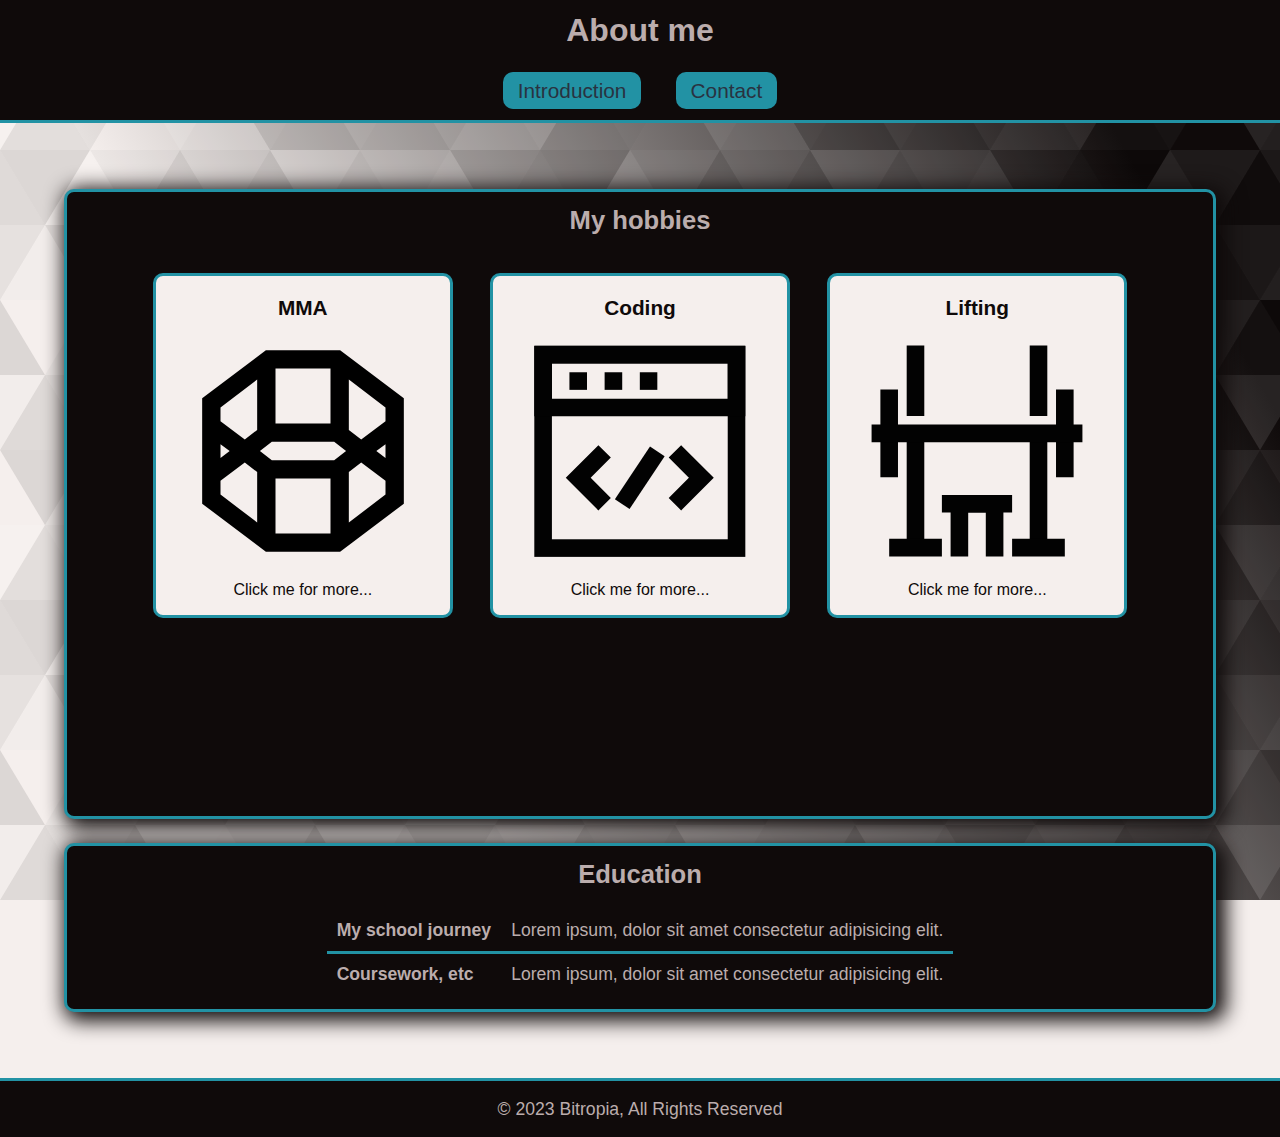
==== commit 61b63202: "fixes mentioned topics in the code review smth" ====
--- a/about.html
+++ b/about.html
@@ -7,6 +7,7 @@
     <title>About me - Arti, a Web Development Intern</title>
     <link rel="stylesheet" href="/styles/reset.css" />
     <link rel="stylesheet" href="/styles/about.css" />
+    <link rel="stylesheet" href="/styles/shared.css"/>
     <meta
       name="description"
       content="Lorem ipsum dolor sit amet consectetur adipisicing elit. 
@@ -39,13 +40,13 @@
       </ul>
     </nav>
     <main class="about_main">
-      <section class="about_section">
+      <section class="about_section dropdown_section">
         <h2>My hobbies</h2>
         <div>
-          <section class="hobby">
+          <section class="hobby" onmouseover="changeParagraphOnToggle(0, 'small')" onmouseout="changeParagraphOnToggle(0, 'big')">
             <h3>MMA</h3>
             <svg>
-              <image href="/resources/mma_icon_vector.svg" alt="cage" />
+              <image href="/public/mma_icon_vector.svg" alt="cage" />
             </svg>
             <p
               class="hobby_text_section_1"
@@ -61,10 +62,10 @@
               striking, grappling and ground fighting.
             </p>
           </section>
-          <section class="hobby">
+          <section class="hobby" onmouseover="changeParagraphOnToggle(1, 'small')" onmouseout="changeParagraphOnToggle(1, 'big')">
             <h3>Coding</h3>
             <svg>
-              <image href="/resources/coding_icon_vector.svg" alt="computer" />
+              <image href="/public/coding_icon_vector.svg" alt="computer" />
             </svg>
             <p
               class="hobby_text_section_1"
@@ -80,10 +81,10 @@
               striking, grappling and ground fighting.
             </p>
           </section>
-          <section class="hobby">
+          <section class="hobby" onmouseover="changeParagraphOnToggle(2, 'small')" onmouseout="changeParagraphOnToggle(2, 'big')">
             <h3>Lifting</h3>
             <svg>
-              <image href="/resources/lifting_icon_vector.svg" alt="barbell" />
+              <image href="/public/lifting_icon_vector.svg" alt="barbell" />
             </svg>
             <p
               class="hobby_text_section_1"
@@ -138,7 +139,7 @@
       );
 
       //function for toggling them
-      function changeParagraphOnToggle(hobbyId, currentDivSize) {
+      const changeParagraphOnToggle = (hobbyId, currentDivSize) => {
         if (currentDivSize === "small") {
           listOfBigDivs[hobbyId].style.display = "block";
           listOfSmallDivs[hobbyId].style.display = "none";
--- a/styles/about.css
+++ b/styles/about.css
@@ -1,29 +1,3 @@
-/*@font-face {
-    font-family: "Poppins";
-     src: url('./resources/Poppins_font/Poppins-Black.ttf') format("truetype");
-}*/
-@font-face {
-  font-family: "Roboto";
-  src: url("./resources/Roboto_font/Roboto-Black.ttf") format("truetype");
-}
-
-.button {
-  background-color: #2292a4;
-  padding: 7px 15px;
-  font-weight: 500;
-  border-radius: 10px;
-  text-decoration: none;
-  color: #293241;
-  box-sizing: border-box;
-  font-size: 1.3rem;
-}
-
-.button:hover {
-  transform: translateY(-5px);
-  transition: 0.3s;
-  padding: 8px 17px;
-}
-
 .about_header {
   background-color: #0f0a0a;
   margin: 0;
@@ -57,6 +31,10 @@
   margin: calc(3vh + 15px) 0;
 }
 
+.dropdown_section {
+  min-height: 70vh;
+}
+
 .about_section {
   border: 3px solid #2292a4;
   box-sizing: border-box;
@@ -83,6 +61,7 @@
   display: inline-block;
   margin: calc(0.5vw + 10px);
   max-width: 80%;
+  transition: all .4s;
 }
 
 .hobby > h3 {
--- a/styles/shared.css
+++ b/styles/shared.css
@@ -0,0 +1,17 @@
+.button {
+    background-color: #2292a4;
+    padding: 7px 15px;
+    font-size: 1.3rem;
+    border: none;
+    font-weight: 500;
+    border-radius: 10px;
+    text-decoration: none;
+    color: #293241;
+    box-sizing: border-box;
+}
+
+.button:hover {
+    transform: translateY(-5px);
+    transition: 0.3s;
+    padding: 8px 17px;
+}